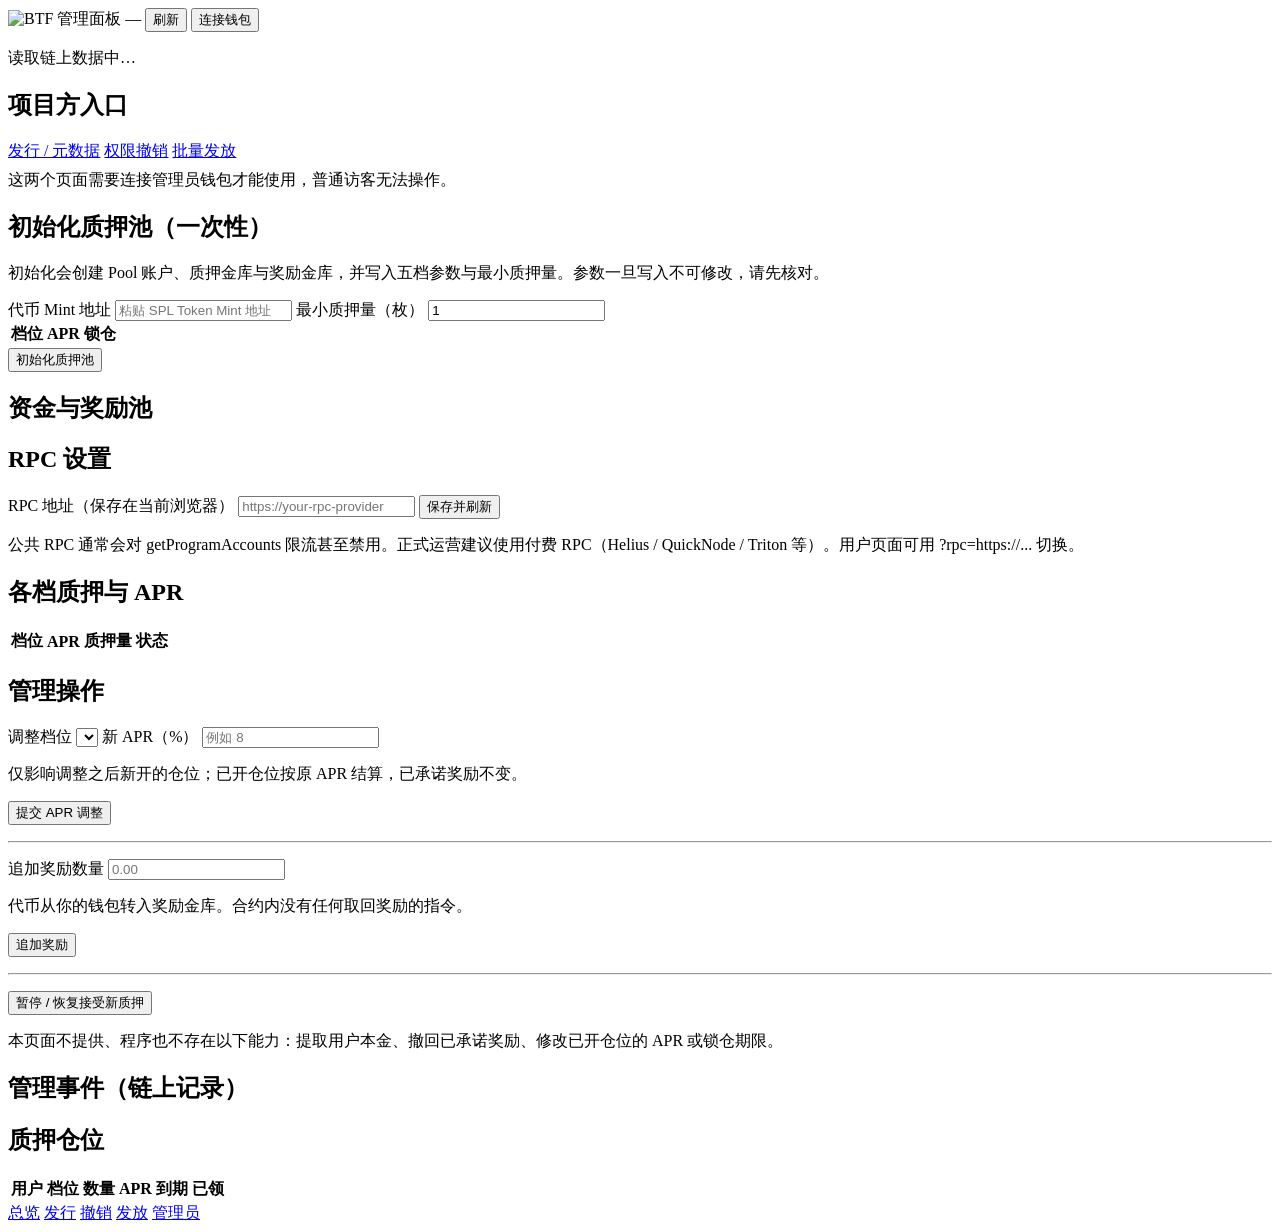
==== admin.html @ 0198c019 "deploy admin.html" ====
<!doctype html>
<html lang="zh-CN">
  <head>
    <script>window.__AURA_CONFIG__={"network":"mainnet-beta","rpc":"https://solana-rpc.publicnode.com","token":{"name":"BUY THE FUTURE","symbol":"BTF","decimals":9,"supply":"1000000000","mint":"bWkp8s7e1AuYffULoa5arqzxgoymxK2SnhP79JPMUe8","projectWallet":"FW7zSDTrpYJhGuoy8nkABR77Kwzu2z8ovLdmR5WFthgs","description":"BTF — BUY THE FUTURE.\n\nBUY THE FUTURE. BUILD THE NEXT WORLD.\n\nBTF is more than a token. It represents a vision of a new digital future.\n\nWe believe the future is not something we wait for — it is something we build together.\n\nStarting with a community-driven digital asset, BTF aims to grow into a broader ecosystem through technology, innovation, and global participation.\n\nOur ambition is to build beyond a token: toward a connected digital economy, an independent network, and ultimately a new generation of blockchain infrastructure.\n\nOne Vision. One Community. One Future.\n\nBTF — BUY THE FUTURE.","logo":"assets/logo.png","logoUrl":"https://ot70-7.github.io/Btf/assets/logo.png","website":"https://ot70-7.github.io/Btf/","x":"","telegram":"https://t.me/buythefuture"},"staking":{"_comment":"programId is a placeholder. Replace it with the ID printed by `anchor keys sync` before any deploy.","programId":"2wfUZNSyWqsu7ZkyUeqSJWyZP62ohHWoN7tAHDA3Z6SN","minStake":"1","tiers":[{"key":"flex","label":"灵活质押","aprBps":300,"lockSecs":0,"capSecs":31536000},{"key":"d30","label":"30 天","aprBps":500,"lockSecs":2592000,"capSecs":2592000},{"key":"d90","label":"90 天","aprBps":800,"lockSecs":7776000,"capSecs":7776000},{"key":"d180","label":"180 天","aprBps":1200,"lockSecs":15552000,"capSecs":15552000},{"key":"d360","label":"360 天","aprBps":1500,"lockSecs":31104000,"capSecs":31104000}]},"distribution":[{"label":"初始流动性","pct":10,"wallet":""},{"label":"社区及生态","pct":10,"wallet":""},{"label":"质押奖励储备","pct":10,"wallet":""},{"label":"项目发展储备/长期质押","pct":50,"wallet":""},{"label":"社区激励","pct":20,"wallet":""}],"admin":"FW7zSDTrpYJhGuoy8nkABR77Kwzu2z8ovLdmR5WFthgs","admins":["FW7zSDTrpYJhGuoy8nkABR77Kwzu2z8ovLdmR5WFthgs"],"adminPassMint":"","adminSiteUrl":"https://ot70-7.github.io/Btf-admin/"};window.__AURA_BUILD__="ag2wua";</script>
    <meta charset="utf-8" />
    <meta name="viewport" content="width=device-width, initial-scale=1, viewport-fit=cover" />
    <meta name="theme-color" content="#0b0d12" />
    <title>BTF 管理面板</title>
    <link rel="icon" type="image/png" href="./assets/favicon.png" />
    <link rel="stylesheet" href="./styles.css" />
  </head>
  <body>
    <header class="app">
      <span class="brand"><img src="./assets/logo.png" alt="BTF" width="22" height="22" /> 管理面板</span>
      <span class="badge" id="network-badge">—</span>
      <span class="spacer"></span>
      <button class="btn btn--small btn--ghost" id="refresh" type="button">刷新</button>
      <button class="btn btn--small" id="connect" type="button">连接钱包</button>
    </header>

    <main>
      <p class="status" id="status">读取链上数据中…</p>

      <section class="card hide" id="admin-entry">
        <h2>项目方入口</h2>
        <div class="row" style="gap: 8px; flex-wrap: wrap">
          <a class="btn btn--ghost btn--small" href="./issuance.html">发行 / 元数据</a>
          <a class="btn btn--ghost btn--small" href="./revoke.html">权限撤销</a>
          <a class="btn btn--ghost btn--small" href="./airdrop.html">批量发放</a>
        </div>
        <p class="small muted" style="margin: 8px 0 0">
          这两个页面需要连接管理员钱包才能使用，普通访客无法操作。
        </p>
      </section>

      <section class="card hide" id="init-card">
        <h2>初始化质押池（一次性）</h2>
        <p class="small muted">
          初始化会创建 Pool 账户、质押金库与奖励金库，并写入五档参数与最小质押量。参数一旦写入不可修改，请先核对。
        </p>
        <div class="stack">
          <label class="field">
            代币 Mint 地址
            <input id="init-mint" placeholder="粘贴 SPL Token Mint 地址" />
          </label>
          <label class="field">
            最小质押量（枚）
            <input id="init-min" inputmode="decimal" value="1" />
          </label>
          <div class="table-wrap">
            <table>
              <thead>
                <tr><th>档位</th><th>APR</th><th>锁仓</th></tr>
              </thead>
              <tbody id="init-tiers"></tbody>
            </table>
          </div>
          <button class="btn" id="init-pool" type="button">初始化质押池</button>
        </div>
      </section>

      <section class="card">
        <h2>资金与奖励池</h2>
        <dl class="kv" id="stats"></dl>
        <p class="small muted" id="supply-note"></p>
      </section>

      <section class="card">
        <h2>RPC 设置</h2>
        <div class="stack">
          <label class="field">
            RPC 地址（保存在当前浏览器）
            <input id="rpc-input" placeholder="https://your-rpc-provider" />
          </label>
          <button class="btn btn--ghost" id="rpc-save" type="button">保存并刷新</button>
          <p class="small muted">
            公共 RPC 通常会对 getProgramAccounts 限流甚至禁用。正式运营建议使用付费 RPC（Helius / QuickNode / Triton 等）。用户页面可用 ?rpc=https://... 切换。
          </p>
        </div>
      </section>

      <section class="card">
        <h2>各档质押与 APR</h2>
        <div class="table-wrap">
          <table>
            <thead>
              <tr>
                <th>档位</th>
                <th>APR</th>
                <th>质押量</th>
                <th>状态</th>
              </tr>
            </thead>
            <tbody id="tier-rows"></tbody>
          </table>
        </div>
      </section>

      <section class="card hide" id="admin-only">
        <h2>管理操作</h2>

        <form class="stack" id="apr-form">
          <label class="field">
            调整档位
            <select id="apr-select"></select>
          </label>
          <label class="field">
            新 APR（%）
            <input id="apr-value" inputmode="decimal" placeholder="例如 8" />
          </label>
          <p class="small muted">仅影响调整之后新开的仓位；已开仓位按原 APR 结算，已承诺奖励不变。</p>
          <button class="btn" id="apr-submit" type="submit">提交 APR 调整</button>
        </form>

        <hr style="border-color: var(--line); margin: 16px 0" />

        <form class="stack" id="fund-form">
          <label class="field">
            追加奖励数量
            <input id="fund-value" inputmode="decimal" placeholder="0.00" />
          </label>
          <p class="small muted">代币从你的钱包转入奖励金库。合约内没有任何取回奖励的指令。</p>
          <button class="btn" id="fund-submit" type="submit">追加奖励</button>
        </form>

        <hr style="border-color: var(--line); margin: 16px 0" />

        <button class="btn btn--ghost" id="pause" type="button">暂停 / 恢复接受新质押</button>
        <p class="small muted">
          本页面不提供、程序也不存在以下能力：提取用户本金、撤回已承诺奖励、修改已开仓位的 APR 或锁仓期限。
        </p>
      </section>

      <section class="card">
        <h2>管理事件（链上记录）</h2>
        <div class="positions" id="activity"></div>
      </section>

      <section class="card">
        <h2>质押仓位</h2>
        <p class="small muted" id="positions-note"></p>
        <div class="table-wrap">
          <table>
            <thead>
              <tr>
                <th>用户</th>
                <th>档位</th>
                <th>数量</th>
                <th>APR</th>
                <th>到期</th>
                <th>已领</th>
              </tr>
            </thead>
            <tbody id="position-rows"></tbody>
          </table>
        </div>
      </section>
    </main>

    <div id="toasts"></div>

    <nav class="bottom">
      <a href="./admin.html" class="is-active">总览</a>
      <a href="./issuance.html">发行</a>
      <a href="./revoke.html">撤销</a>
      <a href="./airdrop.html">发放</a>
      <a href="./admins.html">管理员</a>
    </nav>

    <script type="module" src="./admin.js?v=ag2wua"></script>
  </body>
</html>
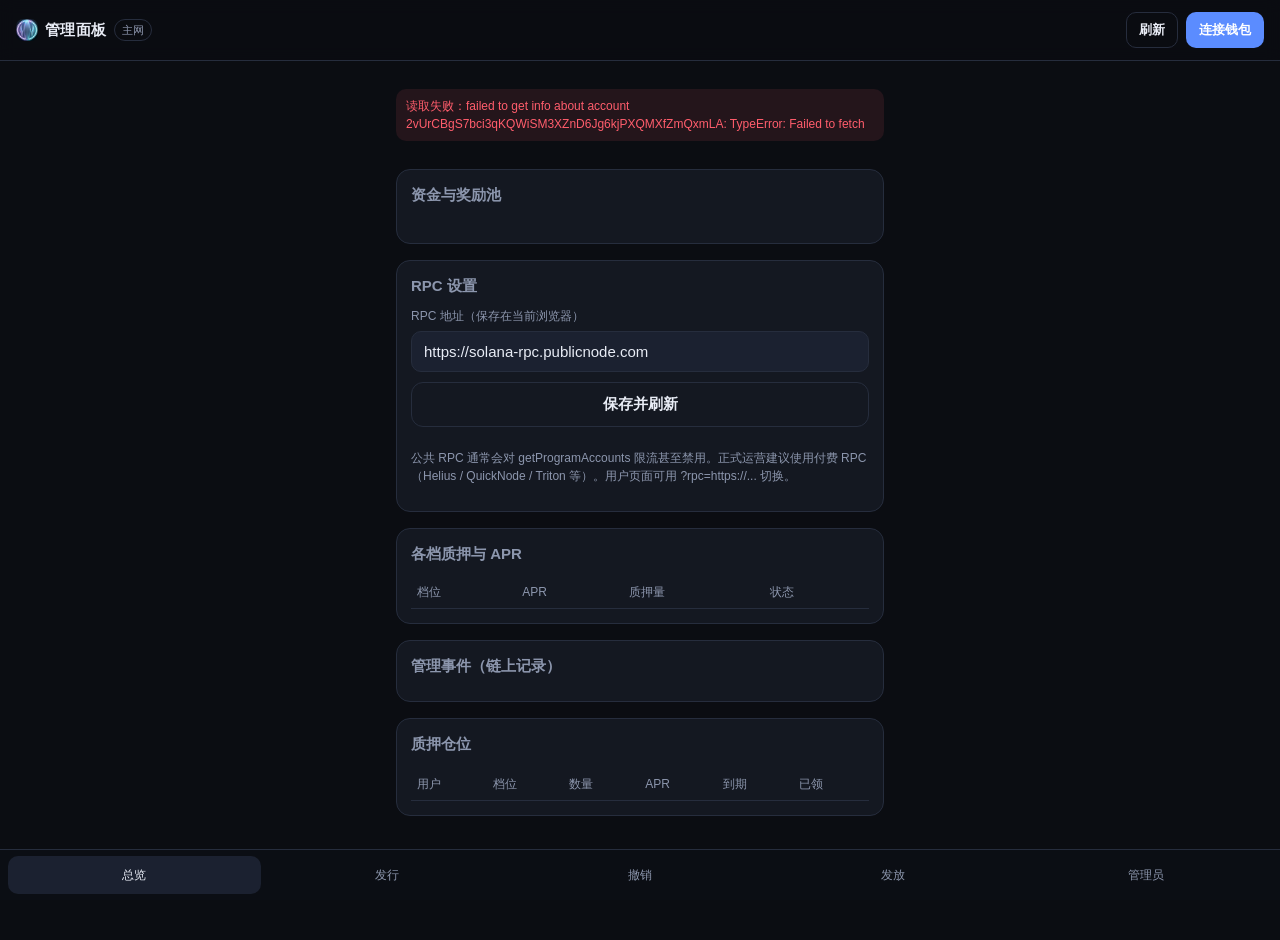
==== commit e102e1d9: "deploy admin.html" ====
--- a/admin.html
+++ b/admin.html
@@ -1,7 +1,7 @@
 <!doctype html>
 <html lang="zh-CN">
   <head>
-    <script>window.__AURA_CONFIG__={"network":"mainnet-beta","rpc":"https://solana-rpc.publicnode.com","token":{"name":"BUY THE FUTURE","symbol":"BTF","decimals":9,"supply":"1000000000","mint":"bWkp8s7e1AuYffULoa5arqzxgoymxK2SnhP79JPMUe8","projectWallet":"FW7zSDTrpYJhGuoy8nkABR77Kwzu2z8ovLdmR5WFthgs","description":"BTF — BUY THE FUTURE.\n\nBUY THE FUTURE. BUILD THE NEXT WORLD.\n\nBTF is more than a token. It represents a vision of a new digital future.\n\nWe believe the future is not something we wait for — it is something we build together.\n\nStarting with a community-driven digital asset, BTF aims to grow into a broader ecosystem through technology, innovation, and global participation.\n\nOur ambition is to build beyond a token: toward a connected digital economy, an independent network, and ultimately a new generation of blockchain infrastructure.\n\nOne Vision. One Community. One Future.\n\nBTF — BUY THE FUTURE.","logo":"assets/logo.png","logoUrl":"https://ot70-7.github.io/Btf/assets/logo.png","website":"https://ot70-7.github.io/Btf/","x":"","telegram":"https://t.me/buythefuture"},"staking":{"_comment":"programId is a placeholder. Replace it with the ID printed by `anchor keys sync` before any deploy.","programId":"2wfUZNSyWqsu7ZkyUeqSJWyZP62ohHWoN7tAHDA3Z6SN","minStake":"1","tiers":[{"key":"flex","label":"灵活质押","aprBps":300,"lockSecs":0,"capSecs":31536000},{"key":"d30","label":"30 天","aprBps":500,"lockSecs":2592000,"capSecs":2592000},{"key":"d90","label":"90 天","aprBps":800,"lockSecs":7776000,"capSecs":7776000},{"key":"d180","label":"180 天","aprBps":1200,"lockSecs":15552000,"capSecs":15552000},{"key":"d360","label":"360 天","aprBps":1500,"lockSecs":31104000,"capSecs":31104000}]},"distribution":[{"label":"初始流动性","pct":10,"wallet":""},{"label":"社区及生态","pct":10,"wallet":""},{"label":"质押奖励储备","pct":10,"wallet":""},{"label":"项目发展储备/长期质押","pct":50,"wallet":""},{"label":"社区激励","pct":20,"wallet":""}],"admin":"FW7zSDTrpYJhGuoy8nkABR77Kwzu2z8ovLdmR5WFthgs","admins":["FW7zSDTrpYJhGuoy8nkABR77Kwzu2z8ovLdmR5WFthgs"],"adminPassMint":"","adminSiteUrl":"https://ot70-7.github.io/Btf-admin/"};window.__AURA_BUILD__="ag2wua";</script>
+    <script>window.__AURA_CONFIG__={"network":"mainnet-beta","rpc":"https://solana-rpc.publicnode.com","token":{"name":"BUY THE FUTURE","symbol":"BTF","decimals":9,"supply":"1000000000","mint":"bWkp8s7e1AuYffULoa5arqzxgoymxK2SnhP79JPMUe8","projectWallet":"FW7zSDTrpYJhGuoy8nkABR77Kwzu2z8ovLdmR5WFthgs","description":"BTF — BUY THE FUTURE.\n\nBUY THE FUTURE. BUILD THE NEXT WORLD.\n\nBTF is more than a token. It represents a vision of a new digital future.\n\nWe believe the future is not something we wait for — it is something we build together.\n\nStarting with a community-driven digital asset, BTF aims to grow into a broader ecosystem through technology, innovation, and global participation.\n\nOur ambition is to build beyond a token: toward a connected digital economy, an independent network, and ultimately a new generation of blockchain infrastructure.\n\nOne Vision. One Community. One Future.\n\nBTF — BUY THE FUTURE.","logo":"assets/logo.png","logoUrl":"https://ot70-7.github.io/Btf/assets/logo.png","website":"https://ot70-7.github.io/Btf/","x":"","telegram":"https://t.me/buythefuture"},"staking":{"_comment":"programId is a placeholder. Replace it with the ID printed by `anchor keys sync` before any deploy.","programId":"2wfUZNSyWqsu7ZkyUeqSJWyZP62ohHWoN7tAHDA3Z6SN","minStake":"1","tiers":[{"key":"flex","label":"灵活质押","aprBps":300,"lockSecs":0,"capSecs":31536000},{"key":"d30","label":"30 天","aprBps":500,"lockSecs":2592000,"capSecs":2592000},{"key":"d90","label":"90 天","aprBps":800,"lockSecs":7776000,"capSecs":7776000},{"key":"d180","label":"180 天","aprBps":1200,"lockSecs":15552000,"capSecs":15552000},{"key":"d360","label":"360 天","aprBps":1500,"lockSecs":31104000,"capSecs":31104000}]},"distribution":[{"label":"初始流动性","pct":10,"wallet":""},{"label":"社区及生态","pct":10,"wallet":""},{"label":"质押奖励储备","pct":10,"wallet":""},{"label":"项目发展储备/长期质押","pct":50,"wallet":""},{"label":"社区激励","pct":20,"wallet":""}],"admin":"FW7zSDTrpYJhGuoy8nkABR77Kwzu2z8ovLdmR5WFthgs","admins":["FW7zSDTrpYJhGuoy8nkABR77Kwzu2z8ovLdmR5WFthgs"],"adminPassMint":"","adminSiteUrl":"https://ot70-7.github.io/Btf-admin/"};window.__AURA_BUILD__="ag9m30";</script>
     <meta charset="utf-8" />
     <meta name="viewport" content="width=device-width, initial-scale=1, viewport-fit=cover" />
     <meta name="theme-color" content="#0b0d12" />
@@ -167,6 +167,6 @@
       <a href="./admins.html">管理员</a>
     </nav>
 
-    <script type="module" src="./admin.js?v=ag2wua"></script>
+    <script type="module" src="./admin.js?v=ag9m30"></script>
   </body>
 </html>
--- a/styles.css
+++ b/styles.css
@@ -0,0 +1,512 @@
+:root {
+  color-scheme: dark;
+  --bg: #0b0d12;
+  --surface: #141821;
+  --surface-2: #1b2130;
+  --line: #262d3d;
+  --text: #e8ecf5;
+  --muted: #8c96ad;
+  --accent: #5b8cff;
+  --accent-2: #38d39f;
+  --danger: #ff5d6c;
+  --warn: #ffb347;
+  --radius: 14px;
+}
+
+* {
+  box-sizing: border-box;
+}
+
+html,
+body {
+  margin: 0;
+  padding: 0;
+  background: var(--bg);
+  color: var(--text);
+  font-family: -apple-system, BlinkMacSystemFont, "Segoe UI", "Noto Sans SC", sans-serif;
+  font-size: 15px;
+  line-height: 1.5;
+  -webkit-text-size-adjust: 100%;
+}
+
+body {
+  padding-bottom: 92px;
+}
+
+a {
+  color: var(--accent);
+  text-decoration: none;
+}
+
+header.app {
+  position: sticky;
+  top: 0;
+  z-index: 10;
+  display: flex;
+  align-items: center;
+  gap: 8px;
+  padding: 12px 16px;
+  background: rgba(11, 13, 18, 0.92);
+  backdrop-filter: blur(8px);
+  border-bottom: 1px solid var(--line);
+}
+
+.brand {
+  font-weight: 700;
+  letter-spacing: 0.02em;
+  display: inline-flex;
+  align-items: center;
+  gap: 7px;
+}
+
+.brand img {
+  border-radius: 7px;
+  display: block;
+}
+
+.badge {
+  font-size: 11px;
+  padding: 2px 7px;
+  border-radius: 999px;
+  border: 1px solid var(--line);
+  color: var(--muted);
+}
+
+.badge--warn {
+  color: var(--warn);
+  border-color: rgba(255, 179, 71, 0.4);
+}
+
+.spacer {
+  flex: 1;
+}
+
+main {
+  max-width: 520px;
+  margin: 0 auto;
+  padding: 16px 16px 32px;
+  display: grid;
+  gap: 16px;
+}
+
+.card {
+  background: var(--surface);
+  border: 1px solid var(--line);
+  border-radius: var(--radius);
+  padding: 14px;
+}
+
+.card > h2 {
+  margin: 0 0 10px;
+  font-size: 15px;
+  color: var(--muted);
+  font-weight: 600;
+}
+
+.grid-2 {
+  display: grid;
+  grid-template-columns: 1fr 1fr;
+  gap: 10px;
+}
+
+.stat {
+  background: var(--surface-2);
+  border-radius: 12px;
+  padding: 10px 12px;
+  display: grid;
+  gap: 2px;
+}
+
+.stat__label {
+  font-size: 12px;
+  color: var(--muted);
+}
+
+.stat__value {
+  font-size: 17px;
+  font-variant-numeric: tabular-nums;
+}
+
+.stat__hint {
+  font-size: 11px;
+  color: var(--muted);
+}
+
+.btn {
+  appearance: none;
+  border: 1px solid transparent;
+  background: var(--accent);
+  color: #fff;
+  border-radius: 12px;
+  padding: 12px 16px;
+  font-size: 15px;
+  font-weight: 600;
+  width: 100%;
+  cursor: pointer;
+}
+
+.btn:disabled {
+  opacity: 0.5;
+  cursor: not-allowed;
+}
+
+.btn--ghost {
+  background: transparent;
+  border-color: var(--line);
+  color: var(--text);
+}
+
+.btn--danger {
+  background: var(--danger);
+}
+
+.btn--small {
+  width: auto;
+  padding: 8px 12px;
+  font-size: 13px;
+  border-radius: 10px;
+}
+
+input,
+select {
+  width: 100%;
+  background: var(--surface-2);
+  border: 1px solid var(--line);
+  border-radius: 10px;
+  padding: 11px 12px;
+  color: var(--text);
+  font-size: 15px;
+  font-variant-numeric: tabular-nums;
+}
+
+label.field {
+  display: grid;
+  gap: 6px;
+  font-size: 12px;
+  color: var(--muted);
+}
+
+.tiers {
+  display: grid;
+  gap: 8px;
+}
+
+.tier {
+  display: flex;
+  align-items: center;
+  gap: 10px;
+  padding: 10px 12px;
+  border: 1px solid var(--line);
+  border-radius: 12px;
+  background: var(--surface-2);
+  cursor: pointer;
+}
+
+.tier.is-active {
+  border-color: var(--accent);
+  background: rgba(91, 140, 255, 0.12);
+}
+
+.tier__main {
+  display: grid;
+  gap: 2px;
+  flex: 1;
+}
+
+.tier__apr {
+  font-weight: 700;
+  font-size: 17px;
+}
+
+.tier__meta {
+  font-size: 12px;
+  color: var(--muted);
+}
+
+.positions {
+  display: grid;
+  gap: 10px;
+}
+
+.position {
+  border: 1px solid var(--line);
+  border-radius: 12px;
+  padding: 12px;
+  background: var(--surface-2);
+  display: grid;
+  gap: 8px;
+}
+
+.position__head {
+  display: flex;
+  justify-content: space-between;
+  align-items: baseline;
+  gap: 8px;
+}
+
+.position__amount {
+  font-size: 17px;
+  font-weight: 700;
+  font-variant-numeric: tabular-nums;
+}
+
+.position__meta {
+  font-size: 12px;
+  color: var(--muted);
+  display: grid;
+  gap: 2px;
+}
+
+.position__actions {
+  display: flex;
+  gap: 8px;
+}
+
+.kv {
+  margin: 0;
+  display: grid;
+  gap: 6px;
+}
+
+.kv__row {
+  display: flex;
+  justify-content: space-between;
+  gap: 12px;
+  font-size: 13px;
+}
+
+.kv__row dt {
+  color: var(--muted);
+}
+
+.kv__row dd {
+  margin: 0;
+  text-align: right;
+  word-break: break-all;
+  font-variant-numeric: tabular-nums;
+}
+
+.kv__row--stack {
+  flex-direction: column;
+  align-items: flex-start;
+  gap: 2px;
+}
+
+.kv__row--stack dd {
+  text-align: left;
+  word-break: normal;
+  overflow-wrap: anywhere;
+}
+
+.modal {
+  position: fixed;
+  inset: 0;
+  background: rgba(4, 6, 10, 0.72);
+  display: flex;
+  align-items: flex-end;
+  justify-content: center;
+  z-index: 50;
+  padding: 0;
+}
+
+.modal__card {
+  background: var(--surface);
+  border-top-left-radius: 18px;
+  border-top-right-radius: 18px;
+  border: 1px solid var(--line);
+  padding: 18px 16px 22px;
+  width: 100%;
+  max-width: 520px;
+  max-height: 88vh;
+  overflow-y: auto;
+  display: grid;
+  gap: 12px;
+}
+
+.modal__title {
+  margin: 0;
+  font-size: 17px;
+}
+
+.modal__subtitle {
+  margin: 0;
+  font-size: 13px;
+  color: var(--muted);
+}
+
+.modal__actions {
+  display: flex;
+  gap: 10px;
+  margin-top: 4px;
+}
+
+.risk {
+  background: rgba(255, 179, 71, 0.08);
+  border: 1px solid rgba(255, 179, 71, 0.3);
+  border-radius: 12px;
+  padding: 10px 12px;
+  font-size: 12px;
+}
+
+.risk h3 {
+  margin: 0 0 6px;
+  font-size: 12px;
+  color: var(--warn);
+}
+
+.risk ul {
+  margin: 0;
+  padding-left: 18px;
+  color: var(--muted);
+}
+
+.status {
+  font-size: 12px;
+  border-radius: 10px;
+  padding: 8px 10px;
+  background: var(--surface-2);
+  color: var(--muted);
+}
+
+.status--error {
+  color: var(--danger);
+  background: rgba(255, 93, 108, 0.1);
+}
+
+.status--ok {
+  color: var(--accent-2);
+  background: rgba(56, 211, 159, 0.1);
+}
+
+#toasts {
+  position: fixed;
+  left: 0;
+  right: 0;
+  bottom: 96px;
+  display: grid;
+  gap: 8px;
+  justify-items: center;
+  z-index: 60;
+  padding: 0 16px;
+  pointer-events: none;
+}
+
+.toast {
+  background: var(--surface-2);
+  border: 1px solid var(--line);
+  border-radius: 12px;
+  padding: 10px 14px;
+  font-size: 13px;
+  max-width: 460px;
+  box-shadow: 0 8px 24px rgba(0, 0, 0, 0.35);
+}
+
+.toast--error {
+  border-color: rgba(255, 93, 108, 0.5);
+  color: #ffd7db;
+}
+
+.toast--ok {
+  border-color: rgba(56, 211, 159, 0.4);
+}
+
+nav.bottom {
+  position: fixed;
+  bottom: 0;
+  left: 0;
+  right: 0;
+  display: flex;
+  background: rgba(12, 15, 21, 0.96);
+  border-top: 1px solid var(--line);
+  padding: 6px 8px calc(6px + env(safe-area-inset-bottom));
+  z-index: 40;
+}
+
+nav.bottom a {
+  flex: 1;
+  text-align: center;
+  padding: 10px 4px;
+  border-radius: 10px;
+  font-size: 12px;
+  color: var(--muted);
+}
+
+nav.bottom a.is-active {
+  color: var(--text);
+  background: var(--surface-2);
+}
+
+table {
+  width: 100%;
+  border-collapse: collapse;
+  font-size: 12px;
+}
+
+th,
+td {
+  text-align: left;
+  padding: 7px 6px;
+  border-bottom: 1px solid var(--line);
+  white-space: nowrap;
+}
+
+th {
+  color: var(--muted);
+  font-weight: 500;
+}
+
+.table-wrap {
+  overflow-x: auto;
+  -webkit-overflow-scrolling: touch;
+}
+
+.muted {
+  color: var(--muted);
+}
+
+.about p {
+  margin: 0 0 8px;
+  line-height: 1.65;
+}
+
+.about p:last-child {
+  margin-bottom: 0;
+}
+
+.mono {
+  font-family: ui-monospace, SFMono-Regular, Menlo, monospace;
+  font-size: 12px;
+  word-break: break-all;
+}
+
+.small {
+  font-size: 12px;
+}
+
+.right {
+  text-align: right;
+}
+
+.row {
+  display: flex;
+  gap: 8px;
+  align-items: center;
+}
+
+.stack {
+  display: grid;
+  gap: 10px;
+}
+
+.hide {
+  display: none !important;
+}
+
+@media (min-width: 640px) {
+  .modal {
+    align-items: center;
+  }
+  .modal__card {
+    border-radius: 18px;
+  }
+}
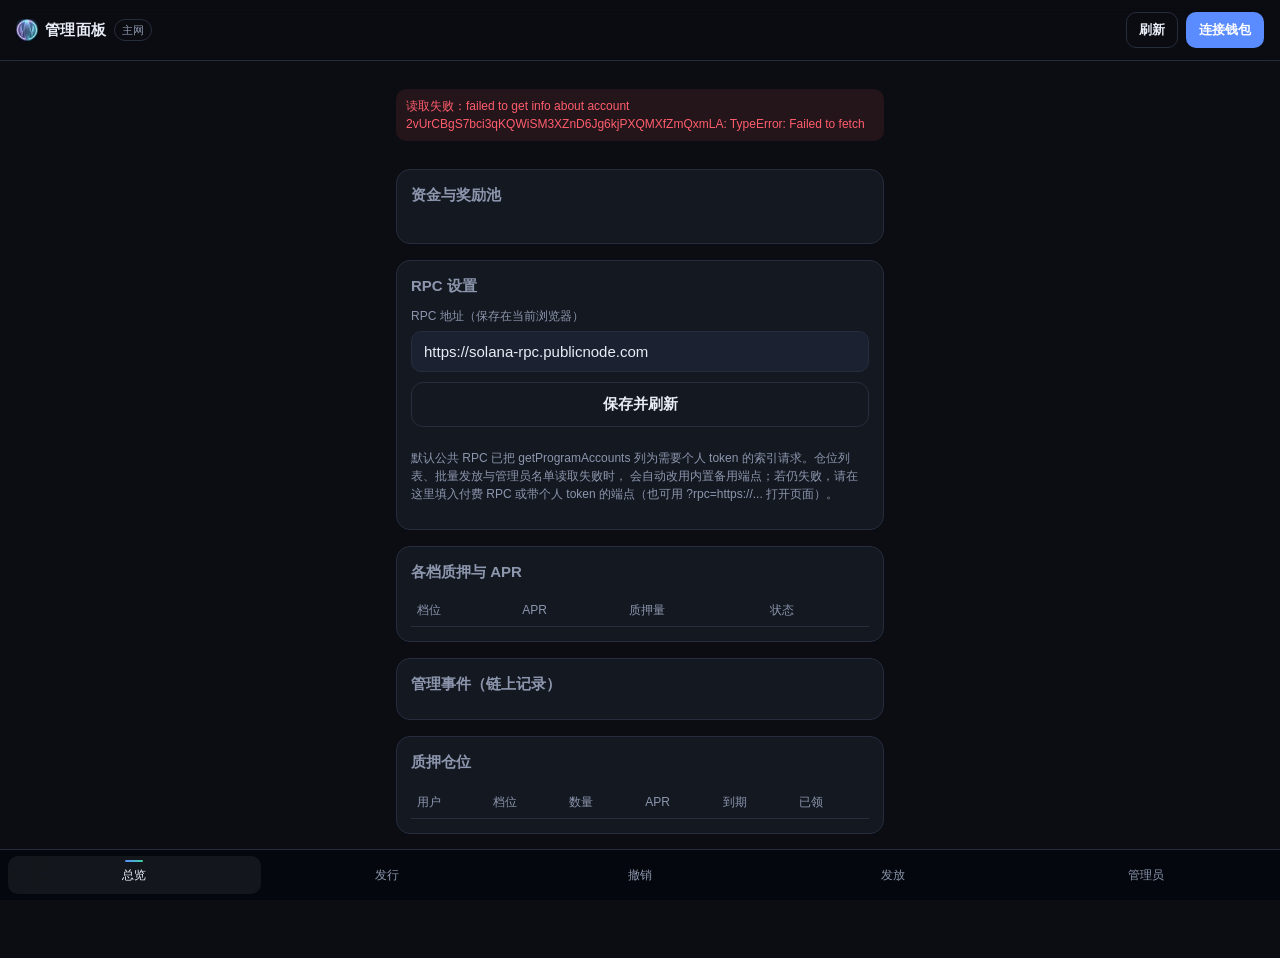
==== commit 5328eb37: "deploy admin.html" ====
--- a/admin.html
+++ b/admin.html
@@ -1,7 +1,7 @@
 <!doctype html>
 <html lang="zh-CN">
   <head>
-    <script>window.__AURA_CONFIG__={"network":"mainnet-beta","rpc":"https://solana-rpc.publicnode.com","token":{"name":"BUY THE FUTURE","symbol":"BTF","decimals":9,"supply":"1000000000","mint":"bWkp8s7e1AuYffULoa5arqzxgoymxK2SnhP79JPMUe8","projectWallet":"FW7zSDTrpYJhGuoy8nkABR77Kwzu2z8ovLdmR5WFthgs","description":"BTF — BUY THE FUTURE.\n\nBUY THE FUTURE. BUILD THE NEXT WORLD.\n\nBTF is more than a token. It represents a vision of a new digital future.\n\nWe believe the future is not something we wait for — it is something we build together.\n\nStarting with a community-driven digital asset, BTF aims to grow into a broader ecosystem through technology, innovation, and global participation.\n\nOur ambition is to build beyond a token: toward a connected digital economy, an independent network, and ultimately a new generation of blockchain infrastructure.\n\nOne Vision. One Community. One Future.\n\nBTF — BUY THE FUTURE.","logo":"assets/logo.png","logoUrl":"https://ot70-7.github.io/Btf/assets/logo.png","website":"https://ot70-7.github.io/Btf/","x":"","telegram":"https://t.me/buythefuture"},"staking":{"_comment":"programId is a placeholder. Replace it with the ID printed by `anchor keys sync` before any deploy.","programId":"2wfUZNSyWqsu7ZkyUeqSJWyZP62ohHWoN7tAHDA3Z6SN","minStake":"1","tiers":[{"key":"flex","label":"灵活质押","aprBps":300,"lockSecs":0,"capSecs":31536000},{"key":"d30","label":"30 天","aprBps":500,"lockSecs":2592000,"capSecs":2592000},{"key":"d90","label":"90 天","aprBps":800,"lockSecs":7776000,"capSecs":7776000},{"key":"d180","label":"180 天","aprBps":1200,"lockSecs":15552000,"capSecs":15552000},{"key":"d360","label":"360 天","aprBps":1500,"lockSecs":31104000,"capSecs":31104000}]},"distribution":[{"label":"初始流动性","pct":10,"wallet":""},{"label":"社区及生态","pct":10,"wallet":""},{"label":"质押奖励储备","pct":10,"wallet":""},{"label":"项目发展储备/长期质押","pct":50,"wallet":""},{"label":"社区激励","pct":20,"wallet":""}],"admin":"FW7zSDTrpYJhGuoy8nkABR77Kwzu2z8ovLdmR5WFthgs","admins":["FW7zSDTrpYJhGuoy8nkABR77Kwzu2z8ovLdmR5WFthgs"],"adminPassMint":"","adminSiteUrl":"https://ot70-7.github.io/Btf-admin/"};window.__AURA_BUILD__="ag9m30";</script>
+    <script>window.__AURA_CONFIG__={"network":"mainnet-beta","rpc":"https://solana-rpc.publicnode.com","rpcFallbacks":["https://public.rpc.solanavibestation.com"],"token":{"name":"BUY THE FUTURE","symbol":"BTF","decimals":9,"supply":"1000000000","mint":"bWkp8s7e1AuYffULoa5arqzxgoymxK2SnhP79JPMUe8","projectWallet":"FW7zSDTrpYJhGuoy8nkABR77Kwzu2z8ovLdmR5WFthgs","description":"BTF — BUY THE FUTURE.\n\nBUY THE FUTURE. BUILD THE NEXT WORLD.\n\nBTF is more than a token. It represents a vision of a new digital future.\n\nWe believe the future is not something we wait for — it is something we build together.\n\nStarting with a community-driven digital asset, BTF aims to grow into a broader ecosystem through technology, innovation, and global participation.\n\nOur ambition is to build beyond a token: toward a connected digital economy, an independent network, and ultimately a new generation of blockchain infrastructure.\n\nOne Vision. One Community. One Future.\n\nBTF — BUY THE FUTURE.","logo":"assets/logo.png","logoUrl":"https://buythefuture.site/assets/logo.png","metadataUri":"https://buythefuture.site/metadata.json","website":"https://buythefuture.site/","x":"https://x.com/COINBTF","telegram":"https://t.me/buythefuture"},"staking":{"_comment":"programId is a placeholder. Replace it with the ID printed by `anchor keys sync` before any deploy.","programId":"2wfUZNSyWqsu7ZkyUeqSJWyZP62ohHWoN7tAHDA3Z6SN","minStake":"1","tiers":[{"key":"flex","label":"灵活质押","aprBps":300,"lockSecs":0,"capSecs":31536000},{"key":"d30","label":"30 天","aprBps":500,"lockSecs":2592000,"capSecs":2592000},{"key":"d90","label":"90 天","aprBps":800,"lockSecs":7776000,"capSecs":7776000},{"key":"d180","label":"180 天","aprBps":1200,"lockSecs":15552000,"capSecs":15552000},{"key":"d360","label":"360 天","aprBps":1500,"lockSecs":31104000,"capSecs":31104000}]},"distribution":[{"label":"初始流动性","pct":10,"wallet":""},{"label":"社区及生态","pct":10,"wallet":""},{"label":"质押奖励储备","pct":10,"wallet":""},{"label":"项目发展储备/长期质押","pct":50,"wallet":""},{"label":"社区激励","pct":20,"wallet":""}],"admin":"FW7zSDTrpYJhGuoy8nkABR77Kwzu2z8ovLdmR5WFthgs","admins":["FW7zSDTrpYJhGuoy8nkABR77Kwzu2z8ovLdmR5WFthgs"],"adminPassMint":"","adminSiteUrl":"https://ot70-7.github.io/Btf-admin/","customDomain":"buythefuture.site","adminCustomDomain":""};window.__AURA_BUILD__="bpm2pq";</script>
     <meta charset="utf-8" />
     <meta name="viewport" content="width=device-width, initial-scale=1, viewport-fit=cover" />
     <meta name="theme-color" content="#0b0d12" />
@@ -74,7 +74,8 @@
           </label>
           <button class="btn btn--ghost" id="rpc-save" type="button">保存并刷新</button>
           <p class="small muted">
-            公共 RPC 通常会对 getProgramAccounts 限流甚至禁用。正式运营建议使用付费 RPC（Helius / QuickNode / Triton 等）。用户页面可用 ?rpc=https://... 切换。
+            默认公共 RPC 已把 getProgramAccounts 列为需要个人 token 的索引请求。仓位列表、批量发放与管理员名单读取失败时，
+            会自动改用内置备用端点；若仍失败，请在这里填入付费 RPC 或带个人 token 的端点（也可用 ?rpc=https://... 打开页面）。
           </p>
         </div>
       </section>
@@ -167,6 +168,6 @@
       <a href="./admins.html">管理员</a>
     </nav>
 
-    <script type="module" src="./admin.js?v=ag9m30"></script>
+    <script type="module" src="./admin.js?v=bpm2pq"></script>
   </body>
 </html>
--- a/styles.css
+++ b/styles.css
@@ -509,4 +509,774 @@
   .modal__card {
     border-radius: 18px;
   }
+}
+
+/* Public landing page */
+
+html {
+  scroll-behavior: smooth;
+}
+
+::selection {
+  background: rgba(91, 140, 255, 0.35);
+  color: #fff;
+}
+
+body.landing {
+  background: #05070d;
+  padding-bottom: 0;
+}
+
+#top,
+#stake,
+#vision {
+  scroll-margin-top: 82px;
+}
+
+.site-header {
+  gap: 10px;
+  padding: 10px max(14px, calc((100vw - 1120px) / 2));
+  border-bottom: 1px solid rgba(255, 255, 255, 0.06);
+}
+
+body.landing .site-header {
+  position: fixed;
+  top: 0;
+  left: 0;
+  right: 0;
+  z-index: 30;
+  background: rgba(5, 8, 15, 0.72);
+  backdrop-filter: blur(18px);
+  -webkit-backdrop-filter: blur(18px);
+}
+
+.site-header .brand {
+  color: #eef5ff;
+  text-decoration: none;
+}
+
+.site-header .brand img {
+  border-radius: 7px;
+  box-shadow: 0 0 0 1px rgba(255, 255, 255, 0.08);
+}
+
+.brand__name {
+  font-size: 12px;
+  font-weight: 700;
+  letter-spacing: 0.16em;
+  text-transform: uppercase;
+  white-space: nowrap;
+}
+
+.header-nav {
+  display: none;
+  align-items: center;
+  gap: 20px;
+  margin-left: 18px;
+  font-size: 12px;
+  letter-spacing: 0.04em;
+}
+
+.header-nav a {
+  color: #94a4be;
+  transition: color 0.2s ease;
+}
+
+.header-nav a:hover {
+  color: #fff;
+}
+
+.lang-switch {
+  display: inline-flex;
+  align-items: center;
+  gap: 2px;
+  padding: 2px;
+  border: 1px solid rgba(255, 255, 255, 0.12);
+  border-radius: 999px;
+  background: rgba(255, 255, 255, 0.04);
+  flex: none;
+}
+
+.lang-switch button {
+  appearance: none;
+  border: 0;
+  background: transparent;
+  color: #8c9ab5;
+  font-size: 11px;
+  font-weight: 600;
+  line-height: 1;
+  padding: 6px 8px;
+  border-radius: 999px;
+  cursor: pointer;
+  transition: background 0.2s ease, color 0.2s ease;
+}
+
+.lang-switch button.is-active {
+  color: #eaf3ff;
+  background: rgba(120, 180, 255, 0.18);
+  box-shadow: inset 0 0 0 1px rgba(140, 200, 255, 0.18);
+}
+
+.btn--connect {
+  white-space: nowrap;
+  background: linear-gradient(135deg, #5b8cff, #3a6ff0);
+  box-shadow: 0 8px 24px rgba(58, 111, 240, 0.28);
+}
+
+.hero {
+  position: relative;
+  display: flex;
+  align-items: center;
+  min-height: 100svh;
+  padding: 124px 20px 76px;
+  overflow: hidden;
+  background: #05070d url("./assets/hero.jpg") center / cover no-repeat;
+  isolation: isolate;
+}
+
+.hero::before {
+  content: "";
+  position: absolute;
+  inset: 0;
+  z-index: -1;
+  background: linear-gradient(
+    180deg,
+    rgba(5, 7, 13, 0.74) 0%,
+    rgba(5, 7, 13, 0.34) 42%,
+    rgba(5, 7, 13, 0.9) 100%
+  );
+}
+
+.hero::after {
+  content: "";
+  position: absolute;
+  inset: 0;
+  z-index: -1;
+  background:
+    radial-gradient(ellipse at 50% 112%, rgba(56, 211, 159, 0.18), transparent 56%),
+    radial-gradient(ellipse at 82% 18%, rgba(91, 140, 255, 0.14), transparent 46%);
+}
+
+.hero__inner {
+  position: relative;
+  width: 100%;
+  max-width: 1120px;
+  margin: 0 auto;
+  display: grid;
+  justify-items: start;
+  gap: 18px;
+}
+
+.hero__mark img {
+  display: block;
+  width: clamp(74px, 11vw, 104px);
+  height: auto;
+  border-radius: 26px;
+  border: 1px solid rgba(150, 205, 255, 0.26);
+  box-shadow:
+    0 0 0 1px rgba(255, 255, 255, 0.06),
+    0 24px 80px rgba(40, 120, 255, 0.35);
+}
+
+.eyebrow {
+  margin: 0;
+  font-size: 11px;
+  font-weight: 600;
+  letter-spacing: 0.3em;
+  text-transform: uppercase;
+  color: #7fd8ff;
+}
+
+.hero__title {
+  margin: 0;
+  max-width: 980px;
+  font-size: clamp(44px, 8.4vw, 92px);
+  line-height: 0.94;
+  letter-spacing: -0.045em;
+  font-weight: 800;
+  text-transform: uppercase;
+  text-wrap: balance;
+}
+
+.hero__title span {
+  display: block;
+}
+
+.hero__title-accent {
+  color: #bcd8ff;
+  background: linear-gradient(100deg, #ffffff 0%, #a9d8ff 42%, #5b8cff 100%);
+  -webkit-background-clip: text;
+  background-clip: text;
+}
+
+@supports (-webkit-background-clip: text) {
+  .hero__title-accent {
+    color: transparent;
+  }
+}
+
+.hero__lead {
+  margin: 4px 0 0;
+  max-width: 660px;
+  font-size: clamp(15px, 1.7vw, 18px);
+  line-height: 1.7;
+  color: #b8c6dd;
+}
+
+.hero__actions {
+  display: flex;
+  flex-wrap: wrap;
+  gap: 12px;
+  margin-top: 4px;
+}
+
+.hero__actions .btn {
+  width: auto;
+  border-radius: 999px;
+  padding: 13px 22px;
+}
+
+.btn--primary {
+  background: linear-gradient(135deg, #6a9bff 0%, #3a6ff0 55%, #2f5ed8 100%);
+  box-shadow: 0 14px 40px rgba(58, 111, 240, 0.38);
+}
+
+.btn--glass {
+  background: rgba(255, 255, 255, 0.05);
+  border-color: rgba(255, 255, 255, 0.16);
+  color: #e9f1ff;
+  backdrop-filter: blur(12px);
+  -webkit-backdrop-filter: blur(12px);
+}
+
+.hero__stats {
+  display: grid;
+  grid-template-columns: repeat(3, minmax(0, 1fr));
+  gap: 1px;
+  width: 100%;
+  max-width: 760px;
+  margin-top: 14px;
+  border: 1px solid rgba(255, 255, 255, 0.08);
+  border-radius: 18px;
+  overflow: hidden;
+  background: rgba(255, 255, 255, 0.08);
+  backdrop-filter: blur(16px);
+  -webkit-backdrop-filter: blur(16px);
+}
+
+.hero-stat {
+  display: grid;
+  gap: 4px;
+  padding: 14px 16px;
+  background: rgba(8, 12, 22, 0.56);
+}
+
+.hero-stat strong {
+  font-size: clamp(16px, 2.2vw, 26px);
+  font-weight: 700;
+  letter-spacing: -0.02em;
+  font-variant-numeric: tabular-nums;
+  color: #f2f7ff;
+}
+
+.hero-stat span {
+  font-size: 10px;
+  letter-spacing: 0.14em;
+  text-transform: uppercase;
+  color: #8c9ab3;
+}
+
+.hero__scroll {
+  display: inline-flex;
+  align-items: center;
+  gap: 10px;
+  margin-top: 8px;
+  font-size: 10px;
+  letter-spacing: 0.18em;
+  text-transform: uppercase;
+  color: #7f8da6;
+}
+
+.hero__scroll-line {
+  width: 48px;
+  height: 1px;
+  background: linear-gradient(90deg, #7fd8ff, transparent);
+  transform-origin: left;
+  animation: scrollPulse 2.4s ease-in-out infinite;
+}
+
+.app-main {
+  position: relative;
+  max-width: 720px;
+  padding: 76px 16px 44px;
+  gap: 18px;
+}
+
+.app-main::before {
+  content: "";
+  position: absolute;
+  top: 32px;
+  left: 50%;
+  transform: translateX(-50%);
+  width: min(680px, 86vw);
+  height: 1px;
+  background: linear-gradient(90deg, transparent, rgba(120, 180, 255, 0.35), transparent);
+}
+
+.section-head {
+  display: grid;
+  gap: 8px;
+  margin-bottom: 6px;
+}
+
+.section-head__meta {
+  display: flex;
+  align-items: center;
+  gap: 10px;
+}
+
+.section-head__meta .badge {
+  font-size: 10px;
+  letter-spacing: 0.06em;
+}
+
+.section-head h2 {
+  margin: 0;
+  font-size: clamp(30px, 5vw, 44px);
+  line-height: 1.1;
+  letter-spacing: -0.03em;
+  color: #fff;
+  text-wrap: balance;
+}
+
+.section-lead {
+  margin: 0;
+  max-width: 580px;
+  color: #9aa8bf;
+  line-height: 1.7;
+}
+
+.app-main .card {
+  padding: 18px;
+  border-radius: 18px;
+  border-color: rgba(255, 255, 255, 0.07);
+  background: linear-gradient(180deg, rgba(20, 26, 38, 0.92), rgba(11, 15, 25, 0.92));
+  box-shadow: 0 20px 60px rgba(0, 0, 0, 0.24);
+  backdrop-filter: blur(12px);
+  -webkit-backdrop-filter: blur(12px);
+}
+
+.app-main .card > h2 {
+  margin-bottom: 14px;
+  font-size: 11px;
+  letter-spacing: 0.2em;
+  text-transform: uppercase;
+  color: #8ea0bd;
+}
+
+.app-main .status {
+  margin: 12px 0 0;
+  line-height: 1.6;
+}
+
+.app-main .tier {
+  border-radius: 14px;
+  transition: border-color 0.2s ease, background 0.2s ease, transform 0.2s ease;
+}
+
+.app-main .tier:hover {
+  border-color: rgba(120, 180, 255, 0.35);
+  transform: translateY(-1px);
+}
+
+.app-main .tier.is-active {
+  border-color: rgba(120, 180, 255, 0.6);
+  background: linear-gradient(135deg, rgba(91, 140, 255, 0.16), rgba(56, 211, 159, 0.08));
+}
+
+.stack--tight {
+  margin-top: 12px;
+}
+
+.rules-list {
+  margin: 0;
+  padding: 0;
+  list-style: none;
+  display: grid;
+  gap: 10px;
+}
+
+.rules-list li {
+  position: relative;
+  padding-left: 18px;
+  font-size: 12px;
+  line-height: 1.65;
+  color: var(--muted);
+}
+
+.rules-list li::before {
+  content: "";
+  position: absolute;
+  left: 0;
+  top: 0.58em;
+  width: 5px;
+  height: 5px;
+  border-radius: 50%;
+  background: linear-gradient(135deg, #5b8cff, #38d39f);
+}
+
+.vision {
+  position: relative;
+  padding: 96px 20px 80px;
+  overflow: hidden;
+  border-top: 1px solid rgba(255, 255, 255, 0.07);
+  background: #05070d url("./assets/hero.jpg") center 62% / cover no-repeat;
+  isolation: isolate;
+}
+
+.vision::before {
+  content: "";
+  position: absolute;
+  inset: 0;
+  z-index: -1;
+  background: linear-gradient(
+    180deg,
+    rgba(4, 6, 12, 0.96) 0%,
+    rgba(4, 6, 12, 0.78) 48%,
+    rgba(4, 6, 12, 0.97) 100%
+  );
+}
+
+.vision__inner {
+  position: relative;
+  max-width: 1120px;
+  margin: 0 auto;
+  display: grid;
+  gap: 30px;
+}
+
+.vision__head {
+  display: grid;
+  gap: 12px;
+  max-width: 780px;
+}
+
+.vision__mark img {
+  display: block;
+  width: 76px;
+  height: auto;
+  border-radius: 20px;
+  border: 1px solid rgba(150, 205, 255, 0.24);
+  box-shadow: 0 18px 60px rgba(40, 120, 255, 0.3);
+}
+
+.vision h2 {
+  margin: 0;
+  font-size: clamp(34px, 6vw, 64px);
+  line-height: 1.02;
+  letter-spacing: -0.04em;
+  color: #fff;
+  text-wrap: balance;
+}
+
+.vision__lead {
+  margin: 0;
+  max-width: 700px;
+  font-size: clamp(16px, 2vw, 20px);
+  line-height: 1.65;
+  color: #c2cee2;
+}
+
+.vision__copy {
+  display: grid;
+  grid-template-columns: 1fr;
+  gap: 16px 40px;
+  max-width: 1000px;
+  color: #9fadc4;
+  line-height: 1.75;
+}
+
+.vision__copy p {
+  margin: 0;
+}
+
+.vision__tagline {
+  grid-column: 1 / -1;
+  margin-top: 4px;
+  padding-top: 20px;
+  border-top: 1px solid rgba(255, 255, 255, 0.12);
+  font-size: clamp(18px, 2.4vw, 26px);
+  font-weight: 700;
+  letter-spacing: -0.01em;
+  color: #eaf3ff;
+}
+
+.vision__pillars {
+  display: grid;
+  grid-template-columns: 1fr;
+  gap: 14px;
+}
+
+.pillar {
+  display: grid;
+  gap: 8px;
+  padding: 20px;
+  border: 1px solid rgba(255, 255, 255, 0.08);
+  border-radius: 18px;
+  background: rgba(10, 16, 28, 0.55);
+  backdrop-filter: blur(14px);
+  -webkit-backdrop-filter: blur(14px);
+}
+
+.pillar__index {
+  font-size: 10px;
+  letter-spacing: 0.2em;
+  color: #7fd8ff;
+}
+
+.pillar h3 {
+  margin: 0;
+  font-size: 16px;
+  color: #edf4ff;
+}
+
+.pillar p {
+  margin: 0;
+  font-size: 13px;
+  line-height: 1.65;
+  color: #93a2ba;
+}
+
+.site-footer {
+  max-width: 1120px;
+  margin: 0 auto;
+  padding: 44px 20px 120px;
+  display: grid;
+  gap: 22px;
+  color: #7e8ca4;
+  border-top: 1px solid rgba(255, 255, 255, 0.07);
+}
+
+.footer__brand {
+  display: flex;
+  align-items: center;
+  gap: 10px;
+  color: #dbe6f7;
+  font-size: 13px;
+  font-weight: 600;
+  letter-spacing: 0.08em;
+}
+
+.footer__brand img {
+  border-radius: 8px;
+}
+
+.footer__meta {
+  display: grid;
+  grid-template-columns: 1fr;
+  gap: 18px;
+  margin: 0;
+}
+
+.footer__meta dt {
+  font-size: 10px;
+  letter-spacing: 0.16em;
+  text-transform: uppercase;
+  color: #6f7f99;
+}
+
+.footer__meta dd {
+  margin: 5px 0 0;
+  font-size: 12px;
+  color: #aab8cf;
+  word-break: break-all;
+}
+
+.footer__meta a {
+  color: #aab8cf;
+}
+
+.footer__meta a:hover {
+  color: #fff;
+}
+
+.footer__contract {
+  display: flex;
+  align-items: center;
+  flex-wrap: wrap;
+  gap: 8px;
+}
+
+.footer__contract .btn {
+  width: auto;
+}
+
+.footer__disclaimer {
+  margin: 0;
+  max-width: 760px;
+  font-size: 11px;
+  line-height: 1.7;
+  color: #6f7d94;
+}
+
+nav.bottom {
+  background: rgba(5, 8, 15, 0.92);
+  backdrop-filter: blur(18px);
+  -webkit-backdrop-filter: blur(18px);
+}
+
+nav.bottom a {
+  position: relative;
+  transition: color 0.2s ease, background 0.2s ease;
+}
+
+nav.bottom a.is-active {
+  color: #eaf3ff;
+  background: rgba(255, 255, 255, 0.06);
+}
+
+nav.bottom a.is-active::before {
+  content: "";
+  position: absolute;
+  top: 4px;
+  left: 50%;
+  transform: translateX(-50%);
+  width: 18px;
+  height: 2px;
+  border-radius: 2px;
+  background: linear-gradient(90deg, #5b8cff, #38d39f);
+}
+
+@keyframes scrollPulse {
+  0%,
+  100% {
+    opacity: 0.35;
+    transform: scaleX(0.6);
+  }
+  50% {
+    opacity: 1;
+    transform: scaleX(1);
+  }
+}
+
+@keyframes rise {
+  from {
+    opacity: 0;
+    transform: translateY(18px);
+  }
+  to {
+    opacity: 1;
+    transform: none;
+  }
+}
+
+.hero__mark,
+.hero .eyebrow,
+.hero__title,
+.hero__lead,
+.hero__actions,
+.hero__stats,
+.hero__scroll {
+  animation: rise 0.85s cubic-bezier(0.2, 0.7, 0.2, 1) both;
+}
+
+.hero .eyebrow {
+  animation-delay: 0.05s;
+}
+
+.hero__title {
+  animation-delay: 0.12s;
+}
+
+.hero__lead {
+  animation-delay: 0.2s;
+}
+
+.hero__actions {
+  animation-delay: 0.28s;
+}
+
+.hero__stats {
+  animation-delay: 0.36s;
+}
+
+.hero__scroll {
+  animation-delay: 0.44s;
+}
+
+@media (min-width: 720px) {
+  .vision__copy {
+    grid-template-columns: 1fr 1fr;
+  }
+
+  .vision__pillars {
+    grid-template-columns: repeat(3, 1fr);
+  }
+
+  .footer__meta {
+    grid-template-columns: repeat(3, 1fr);
+  }
+}
+
+@media (min-width: 900px) {
+  .header-nav {
+    display: flex;
+  }
+
+  body.landing nav.bottom {
+    display: none;
+  }
+
+  body.landing .site-footer {
+    padding-bottom: 60px;
+  }
+}
+
+@media (max-width: 520px) {
+  .site-header > .btn--ghost {
+    display: none;
+  }
+
+  .hero {
+    padding: 108px 16px 64px;
+  }
+
+  .hero__stats {
+    border-radius: 16px;
+  }
+
+  .hero-stat {
+    padding: 12px 10px;
+  }
+
+  .app-main {
+    padding-top: 60px;
+  }
+
+  .vision {
+    padding: 76px 16px 64px;
+  }
+}
+
+@media (max-width: 400px) {
+  .brand__name {
+    display: none;
+  }
+}
+
+@media (prefers-reduced-motion: reduce) {
+  html {
+    scroll-behavior: auto;
+  }
+
+  .hero__mark,
+  .hero .eyebrow,
+  .hero__title,
+  .hero__lead,
+  .hero__actions,
+  .hero__stats,
+  .hero__scroll,
+  .hero__scroll-line {
+    animation: none;
+  }
 }
